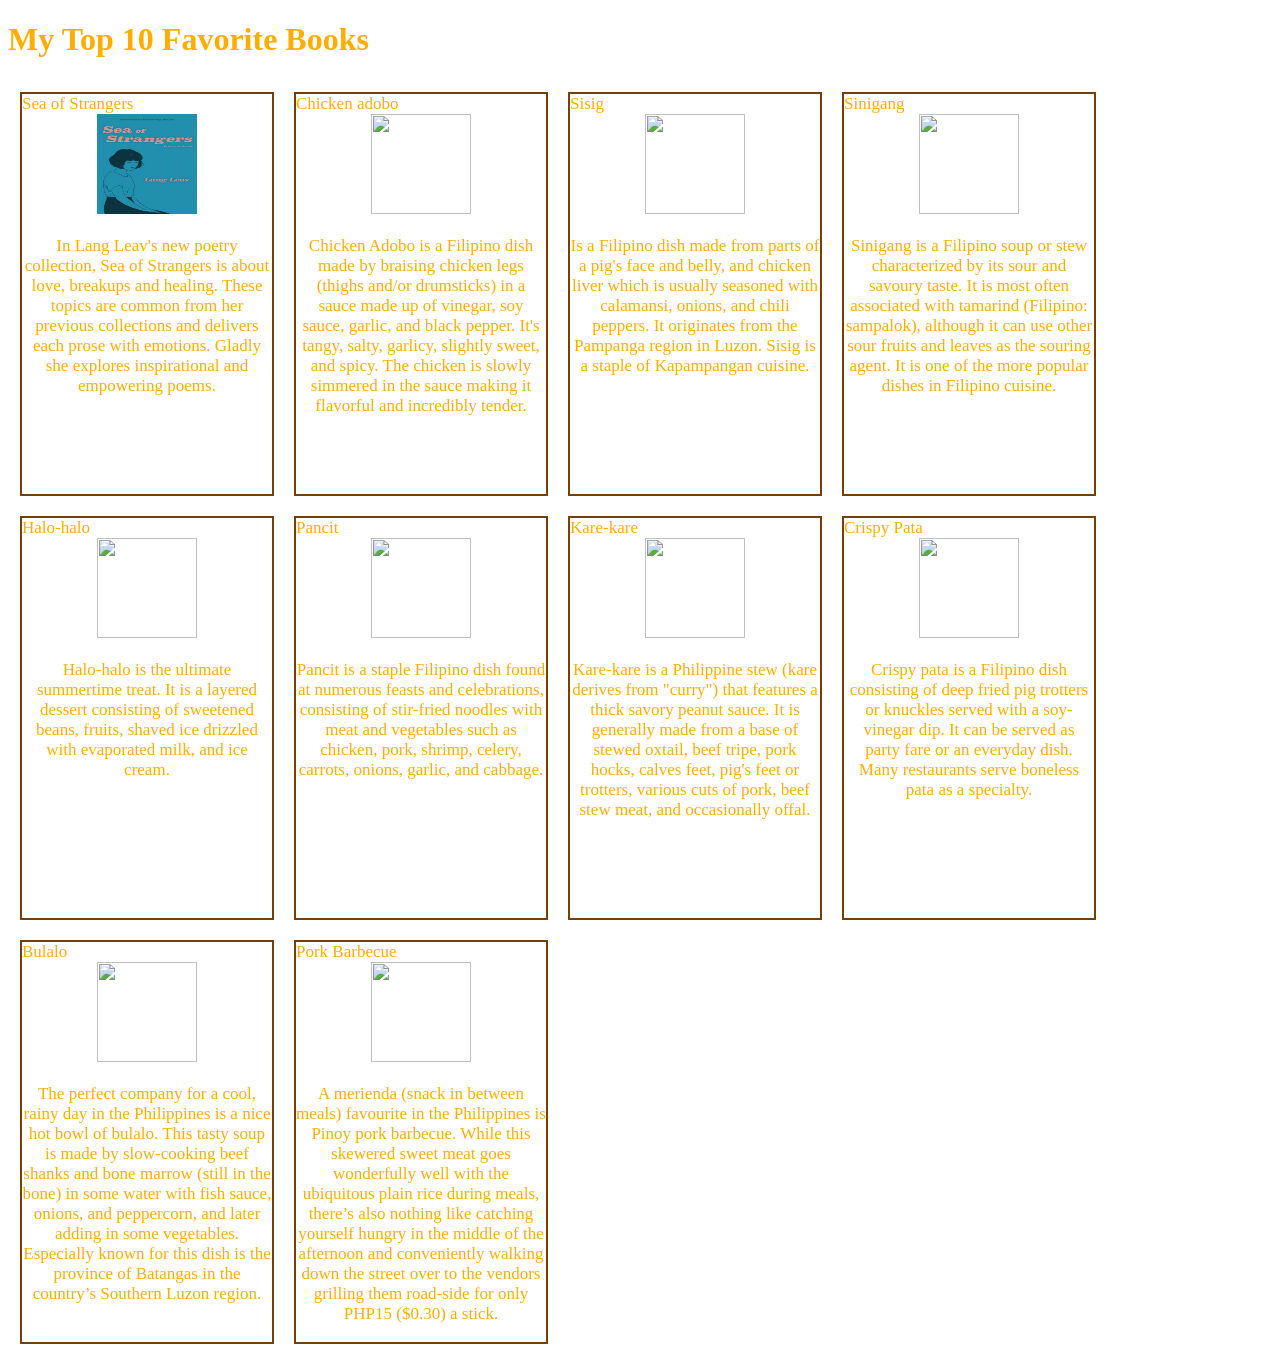
==== LT3/index.html @ 0bab84a3 "Update index.html" ====
<!DOCTYPE html>
<html>
	<head>
		<title> CSS </title>
		<h1> My Top 10 Favorite Books </h1>
		 <link rel="stylesheet" type="text/css" href="stylesheet.css"/>
	</head>
	<body>
		<div id="wrapper">
		     <div>Sea of Strangers<center><img src="SOS.jpg"> 
			 <p> In Lang Leav's new poetry collection, Sea of Strangers is about love, breakups and healing. These topics are common from her previous collections and delivers each prose with emotions. Gladly she explores inspirational and empowering poems. </p>
			 </center> </div>
			 <div>Chicken adobo<center><img src="adobo.jpg">
			 <p> Chicken Adobo is a Filipino dish made by braising chicken legs (thighs and/or drumsticks) in a sauce made up of vinegar, soy sauce, garlic, and black pepper. It's tangy, salty, garlicy, slightly sweet, and spicy. The chicken is slowly simmered in the sauce making it flavorful and incredibly tender. </p>
			 </center> </div>
			 <div>Sisig<center><img src="sisig.jpg">
			 <p> Is a Filipino dish made from parts of a pig's face and belly, and chicken liver which is usually seasoned with calamansi, onions, and chili peppers. It originates from the Pampanga region in Luzon. Sisig is a staple of Kapampangan cuisine. </p> </center> </div>
			 <div>Sinigang<center><img src="sinigang.jpg">
			 <p> Sinigang is a Filipino soup or stew characterized by its sour and savoury taste. It is most often associated with tamarind (Filipino: sampalok), although it can use other sour fruits and leaves as the souring agent. It is one of the more popular dishes in Filipino cuisine. </p> </center> </div>
			 <div>Halo-halo<center><img src="halohalo.jpg">
			 <p> Halo-halo is the ultimate summertime treat. It is a layered dessert consisting of sweetened beans, fruits, shaved ice drizzled with evaporated milk, and ice cream.</p> </center> </div>
			 <div>Pancit<center><img src="pancit.jpg">
			 <p> Pancit is a staple Filipino dish found at numerous feasts and celebrations, consisting of stir-fried noodles with meat and vegetables such as chicken, pork, shrimp, celery, carrots, onions, garlic, and cabbage. </p> </center> </div>
			 <div>Kare-kare<center><img src="karekare.jpg">
			 <p> Kare-kare is a Philippine stew (kare derives from "curry") that features a thick savory peanut sauce. It is generally made from a base of stewed oxtail, beef tripe, pork hocks, calves feet, pig's feet or trotters, various cuts of pork, beef stew meat, and occasionally offal. </p> </center> </div>
			 <div> Crispy Pata<center><img src="crispypata.jpg">
			 <p> Crispy pata is a Filipino dish consisting of deep fried pig trotters or knuckles served with a soy-vinegar dip. It can be served as party fare or an everyday dish. Many restaurants serve boneless pata as a specialty. </p> </center> </div>
			 <div> Bulalo<center><img src="bulalo.jpg">
			 <p> The perfect company for a cool, rainy day in the Philippines is a nice hot bowl of bulalo. This tasty soup is made by slow-cooking beef shanks and bone marrow (still in the bone) in some water with fish sauce, onions, and peppercorn, and later adding in some vegetables. Especially known for this dish is the province of Batangas in the country’s Southern Luzon region.</p></center></div>
			 <div>Pork Barbecue<center><img src="barbecue.jpg">
			 <p>A merienda (snack in between meals) favourite in the Philippines is Pinoy pork barbecue. While this skewered sweet meat goes wonderfully well with the ubiquitous plain rice during meals, there’s also nothing like catching yourself hungry in the middle of the afternoon and conveniently walking down the street over to the vendors grilling them road-side for only PHP15 ($0.30) a stick. </p></center> </div>
		</div>
   </body>
 </html>
---- LT3/stylesheet.css ----
body{
	background-image: url(background.jpg);
	background-position: center;
	background-size: cover;
}
#wrapper{
		width: auto;
		height: 500px;
		padding: 2px;
		border: 0;
}
#wrapper div{
		 width: 250px;
		 height: 400px;
		 margin: 10px;
		 border: 2px solid #783f04;
		 float: left;
		 font-size: 17px;
		 color:#FFAE00;
}
#wrapper div img {
 		 width: 100px;
 		 height: 100px;
}
h1{
	    color: #FFAE00;
		}
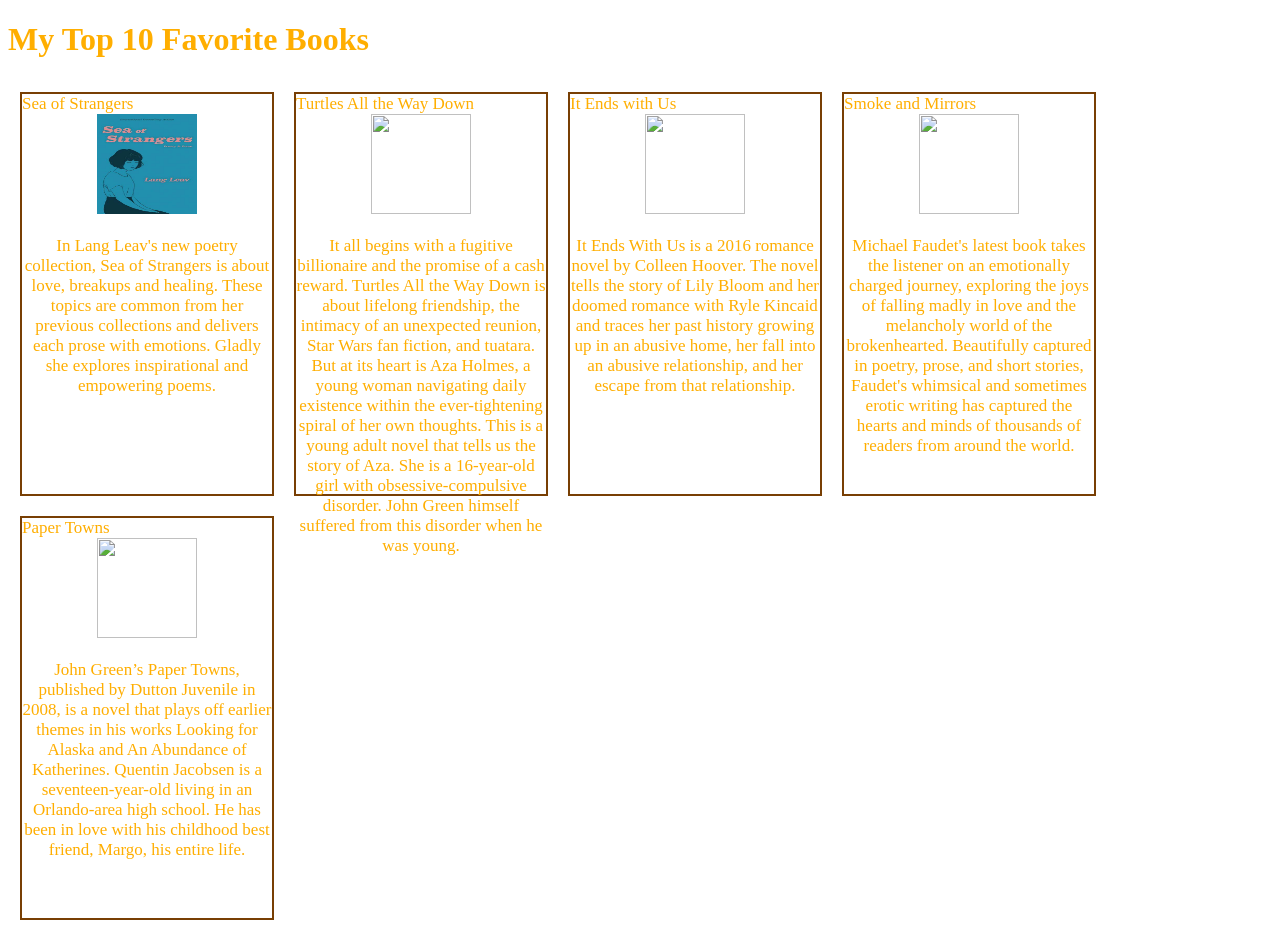
==== commit e9c7f251: "Update index.html" ====
--- a/LT3/index.html
+++ b/LT3/index.html
@@ -10,25 +10,20 @@
 		     <div>Sea of Strangers<center><img src="SOS.jpg"> 
 			 <p> In Lang Leav's new poetry collection, Sea of Strangers is about love, breakups and healing. These topics are common from her previous collections and delivers each prose with emotions. Gladly she explores inspirational and empowering poems. </p>
 			 </center> </div>
-			 <div>Chicken adobo<center><img src="adobo.jpg">
-			 <p> Chicken Adobo is a Filipino dish made by braising chicken legs (thighs and/or drumsticks) in a sauce made up of vinegar, soy sauce, garlic, and black pepper. It's tangy, salty, garlicy, slightly sweet, and spicy. The chicken is slowly simmered in the sauce making it flavorful and incredibly tender. </p>
+			 <div>Turtles All the Way Down<center><img src="turtles.png">
+			 <p> It all begins with a fugitive billionaire and the promise of a cash reward. Turtles All the Way Down is about lifelong friendship, the intimacy of an unexpected reunion, Star Wars fan fiction, and tuatara. But at its heart is Aza Holmes, a young woman navigating daily existence within the ever-tightening spiral of her own thoughts. This is  a young adult novel that tells us the story of Aza. She is a 16-year-old girl with obsessive-compulsive disorder. John Green himself suffered from this disorder when he was young. </p>
 			 </center> </div>
-			 <div>Sisig<center><img src="sisig.jpg">
-			 <p> Is a Filipino dish made from parts of a pig's face and belly, and chicken liver which is usually seasoned with calamansi, onions, and chili peppers. It originates from the Pampanga region in Luzon. Sisig is a staple of Kapampangan cuisine. </p> </center> </div>
-			 <div>Sinigang<center><img src="sinigang.jpg">
-			 <p> Sinigang is a Filipino soup or stew characterized by its sour and savoury taste. It is most often associated with tamarind (Filipino: sampalok), although it can use other sour fruits and leaves as the souring agent. It is one of the more popular dishes in Filipino cuisine. </p> </center> </div>
-			 <div>Halo-halo<center><img src="halohalo.jpg">
-			 <p> Halo-halo is the ultimate summertime treat. It is a layered dessert consisting of sweetened beans, fruits, shaved ice drizzled with evaporated milk, and ice cream.</p> </center> </div>
-			 <div>Pancit<center><img src="pancit.jpg">
-			 <p> Pancit is a staple Filipino dish found at numerous feasts and celebrations, consisting of stir-fried noodles with meat and vegetables such as chicken, pork, shrimp, celery, carrots, onions, garlic, and cabbage. </p> </center> </div>
-			 <div>Kare-kare<center><img src="karekare.jpg">
-			 <p> Kare-kare is a Philippine stew (kare derives from "curry") that features a thick savory peanut sauce. It is generally made from a base of stewed oxtail, beef tripe, pork hocks, calves feet, pig's feet or trotters, various cuts of pork, beef stew meat, and occasionally offal. </p> </center> </div>
-			 <div> Crispy Pata<center><img src="crispypata.jpg">
-			 <p> Crispy pata is a Filipino dish consisting of deep fried pig trotters or knuckles served with a soy-vinegar dip. It can be served as party fare or an everyday dish. Many restaurants serve boneless pata as a specialty. </p> </center> </div>
-			 <div> Bulalo<center><img src="bulalo.jpg">
-			 <p> The perfect company for a cool, rainy day in the Philippines is a nice hot bowl of bulalo. This tasty soup is made by slow-cooking beef shanks and bone marrow (still in the bone) in some water with fish sauce, onions, and peppercorn, and later adding in some vegetables. Especially known for this dish is the province of Batangas in the country’s Southern Luzon region.</p></center></div>
-			 <div>Pork Barbecue<center><img src="barbecue.jpg">
-			 <p>A merienda (snack in between meals) favourite in the Philippines is Pinoy pork barbecue. While this skewered sweet meat goes wonderfully well with the ubiquitous plain rice during meals, there’s also nothing like catching yourself hungry in the middle of the afternoon and conveniently walking down the street over to the vendors grilling them road-side for only PHP15 ($0.30) a stick. </p></center> </div>
+			 <div>It Ends with Us<center><img src="end.jpg">
+			 <p> It Ends With Us is a 2016 romance novel by Colleen Hoover. The novel tells the story of Lily Bloom and her doomed romance with Ryle Kincaid and traces her past history growing up in an abusive home, her fall into an abusive relationship, and her escape from that relationship. </p>
+			 </center> </div>
+			 <div>Smoke and Mirrors<center><img src="SM.jpg">
+			 <p> Michael Faudet's latest book takes the listener on an emotionally charged journey, exploring the joys of falling madly in love and the melancholy world of the brokenhearted. Beautifully captured in poetry, prose, and short stories, Faudet's whimsical and sometimes erotic writing has captured the hearts and minds of thousands of readers from around the world. </p>
+			 </center> </div>
+			 <div>Paper Towns<center><img src="paper.jpg">
+			 <p> John Green’s Paper Towns, published by Dutton Juvenile in 2008, is a novel that plays off earlier themes in his works Looking for Alaska and An Abundance of Katherines. Quentin Jacobsen is a seventeen-year-old living in an Orlando-area high school. He has been in love with his childhood best friend, Margo, his entire life. </p>
+			 </center> </div>
+
+
 		</div>
    </body>
  </html>
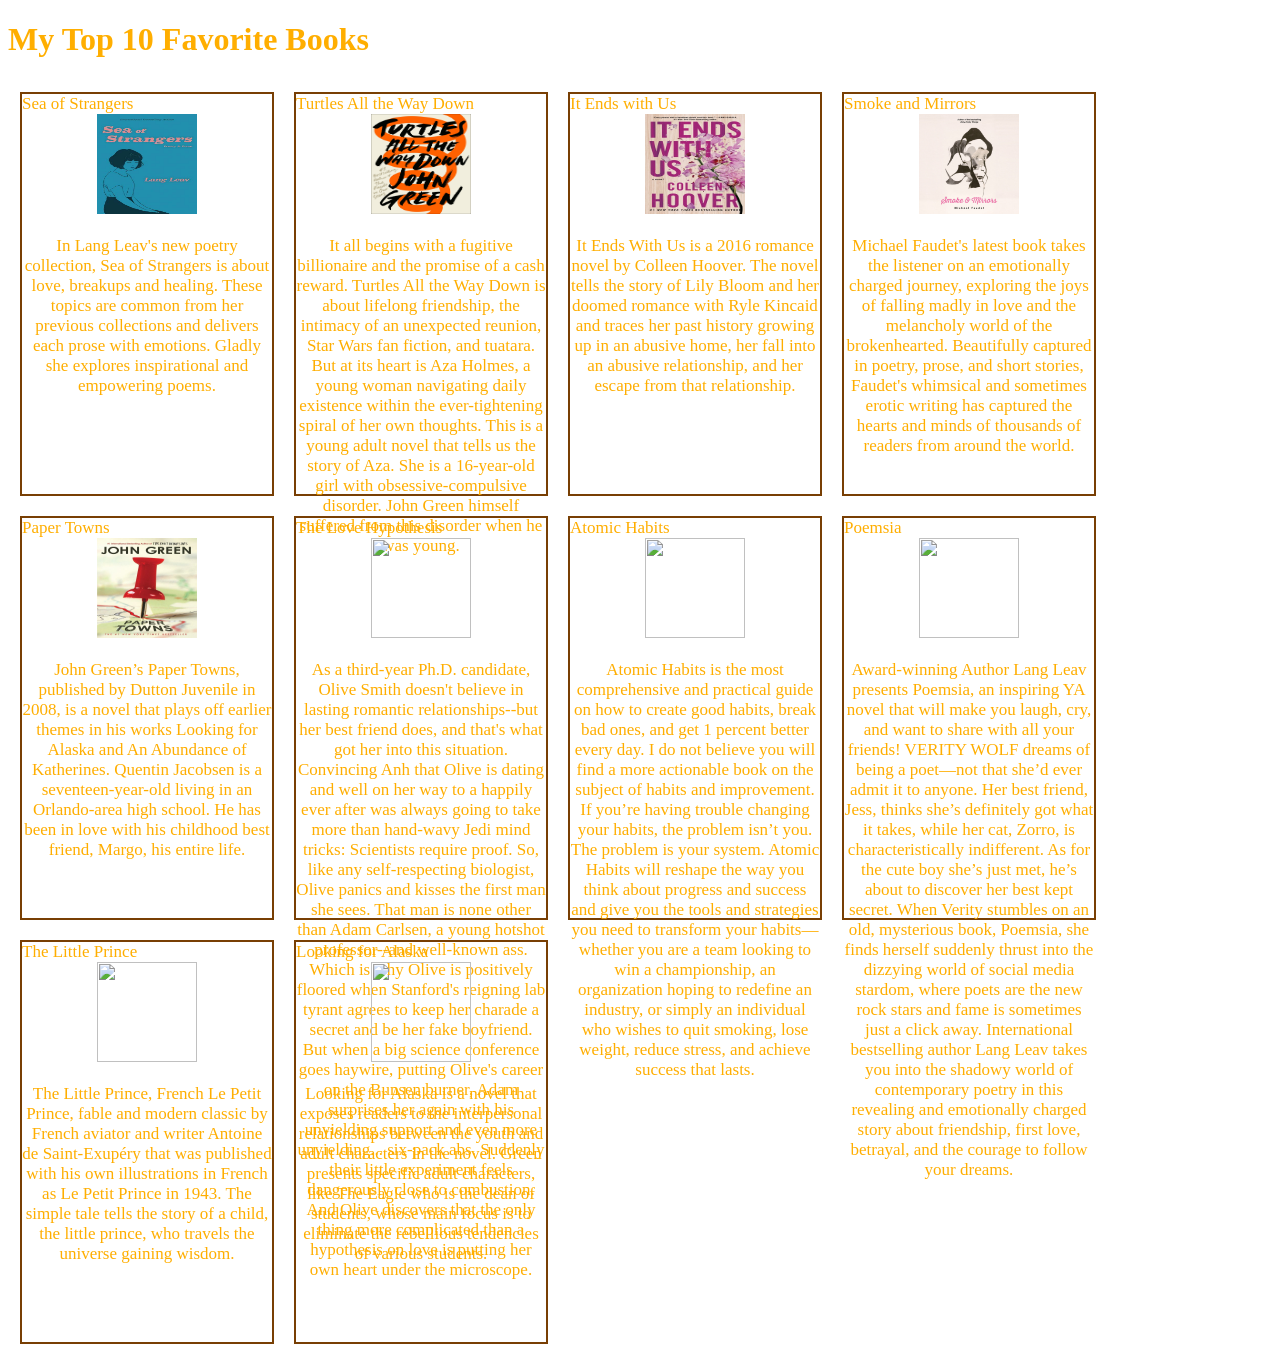
==== commit 5c027e5b: "Update index.html" ====
--- a/LT3/index.html
+++ b/LT3/index.html
@@ -7,7 +7,7 @@
 	</head>
 	<body>
 		<div id="wrapper">
-		     <div>Sea of Strangers<center><img src="SOS.jpg"> 
+		      	 <div>Sea of Strangers<center><img src="SOS.jpg"> 
 			 <p> In Lang Leav's new poetry collection, Sea of Strangers is about love, breakups and healing. These topics are common from her previous collections and delivers each prose with emotions. Gladly she explores inspirational and empowering poems. </p>
 			 </center> </div>
 			 <div>Turtles All the Way Down<center><img src="turtles.png">
@@ -22,8 +22,21 @@
 			 <div>Paper Towns<center><img src="paper.jpg">
 			 <p> John Green’s Paper Towns, published by Dutton Juvenile in 2008, is a novel that plays off earlier themes in his works Looking for Alaska and An Abundance of Katherines. Quentin Jacobsen is a seventeen-year-old living in an Orlando-area high school. He has been in love with his childhood best friend, Margo, his entire life. </p>
 			 </center> </div>
-
-
+			 <div>The Love Hypothesis<center><img src="TLH.jpg">
+			 <p> As a third-year Ph.D. candidate, Olive Smith doesn't believe in lasting romantic relationships--but her best friend does, and that's what got her into this situation. Convincing Anh that Olive is dating and well on her way to a happily ever after was always going to take more than hand-wavy Jedi mind tricks: Scientists require proof. So, like any self-respecting biologist, Olive panics and kisses the first man she sees. That man is none other than Adam Carlsen, a young hotshot professor--and well-known ass. Which is why Olive is positively floored when Stanford's reigning lab tyrant agrees to keep her charade a secret and be her fake boyfriend. But when a big science conference goes haywire, putting Olive's career on the Bunsen burner, Adam surprises her again with his unyielding support and even more unyielding... six-pack abs. Suddenly their little experiment feels dangerously close to combustion. And Olive discovers that the only thing more complicated than a hypothesis on love is putting her own heart under the microscope. </p>
+			 </center> </div>
+			 <div>Atomic Habits<center><img src="atomic.jpg">
+			 <p> Atomic Habits is the most comprehensive and practical guide on how to create good habits, break bad ones, and get 1 percent better every day. I do not believe you will find a more actionable book on the subject of habits and improvement. If you’re having trouble changing your habits, the problem isn’t you. The problem is your system. Atomic Habits will reshape the way you think about progress and success and give you the tools and strategies you need to transform your habits—whether you are a team looking to win a championship, an organization hoping to redefine an industry, or simply an individual who wishes to quit smoking, lose weight, reduce stress, and achieve success that lasts. </p>
+			 </center> </div>
+			 <div>Poemsia<center><img src="poemsia.jpg">
+			 <p> Award-winning Author Lang Leav presents Poemsia, an inspiring YA novel that will make you laugh, cry, and want to share with all your friends! VERITY WOLF dreams of being a poet—not that she’d ever admit it to anyone. Her best friend, Jess, thinks she’s definitely got what it takes, while her cat, Zorro, is characteristically indifferent. As for the cute boy she’s just met, he’s about to discover her best kept secret. When Verity stumbles on an old, mysterious book, Poemsia, she finds herself suddenly thrust into the dizzying world of social media stardom, where poets are the new rock stars and fame is sometimes just a click away. International bestselling author Lang Leav takes you into the shadowy world of contemporary poetry in this revealing and emotionally charged story about friendship, first love, betrayal, and the courage to follow your dreams. </p>
+			 </center> </div>
+			 <div>The Little Prince<center><img src="TLP.jpg">
+			 <p> The Little Prince, French Le Petit Prince, fable and modern classic by French aviator and writer Antoine de Saint-Exupéry that was published with his own illustrations in French as Le Petit Prince in 1943. The simple tale tells the story of a child, the little prince, who travels the universe gaining wisdom. </p>
+			 </center> </div>
+			 <div>Looking for Alaska<center><img src="LFA.jpg">
+			 <p> Looking for Alaska is a novel that exposes readers to the interpersonal relationships between the youth and adult characters in the novel. Green presents specific adult characters, like The Eagle who is the dean of students, whose main focus is to eliminate the rebellious tendencies of various students. </p>
+			 </center> </div>
 		</div>
    </body>
  </html>
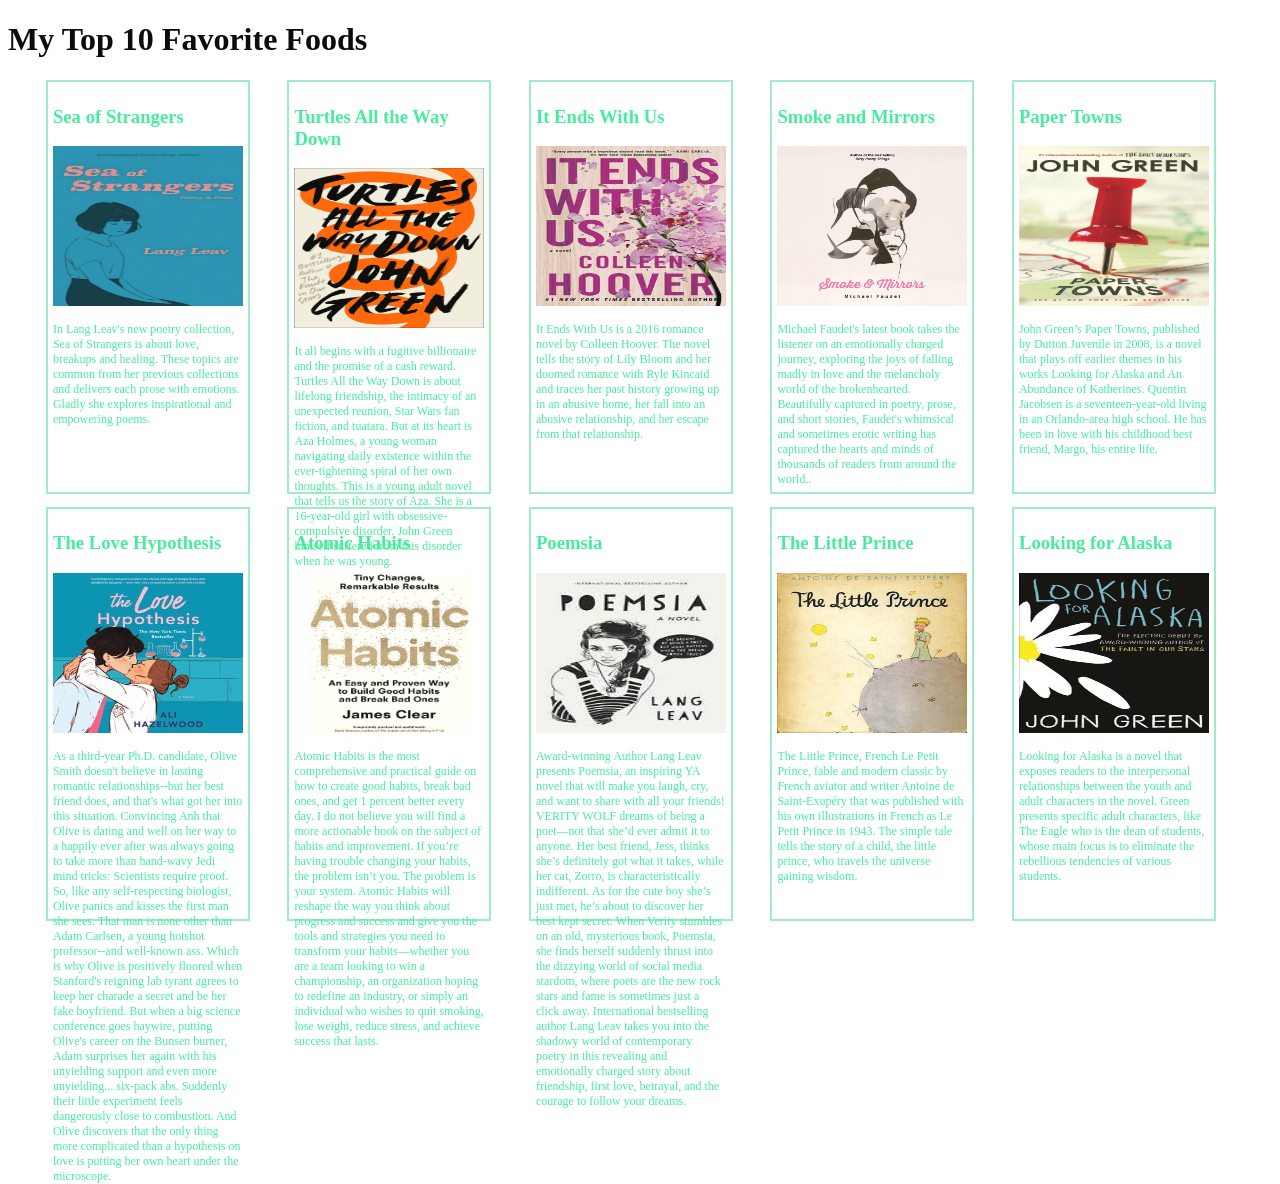
==== commit f91827fe: "Update index.html" ====
--- a/LT3/index.html
+++ b/LT3/index.html
@@ -1,42 +1,65 @@
-<!DOCTYPE html>
+<!DOCTYPE HTML>
 <html>
-	<head>
-		<title> CSS </title>
-		<h1> My Top 10 Favorite Books </h1>
-		 <link rel="stylesheet" type="text/css" href="stylesheet.css"/>
-	</head>
-	<body>
-		<div id="wrapper">
-		      	 <div>Sea of Strangers<center><img src="SOS.jpg"> 
-			 <p> In Lang Leav's new poetry collection, Sea of Strangers is about love, breakups and healing. These topics are common from her previous collections and delivers each prose with emotions. Gladly she explores inspirational and empowering poems. </p>
-			 </center> </div>
-			 <div>Turtles All the Way Down<center><img src="turtles.png">
-			 <p> It all begins with a fugitive billionaire and the promise of a cash reward. Turtles All the Way Down is about lifelong friendship, the intimacy of an unexpected reunion, Star Wars fan fiction, and tuatara. But at its heart is Aza Holmes, a young woman navigating daily existence within the ever-tightening spiral of her own thoughts. This is  a young adult novel that tells us the story of Aza. She is a 16-year-old girl with obsessive-compulsive disorder. John Green himself suffered from this disorder when he was young. </p>
-			 </center> </div>
-			 <div>It Ends with Us<center><img src="end.jpg">
-			 <p> It Ends With Us is a 2016 romance novel by Colleen Hoover. The novel tells the story of Lily Bloom and her doomed romance with Ryle Kincaid and traces her past history growing up in an abusive home, her fall into an abusive relationship, and her escape from that relationship. </p>
-			 </center> </div>
-			 <div>Smoke and Mirrors<center><img src="SM.jpg">
-			 <p> Michael Faudet's latest book takes the listener on an emotionally charged journey, exploring the joys of falling madly in love and the melancholy world of the brokenhearted. Beautifully captured in poetry, prose, and short stories, Faudet's whimsical and sometimes erotic writing has captured the hearts and minds of thousands of readers from around the world. </p>
-			 </center> </div>
-			 <div>Paper Towns<center><img src="paper.jpg">
-			 <p> John Green’s Paper Towns, published by Dutton Juvenile in 2008, is a novel that plays off earlier themes in his works Looking for Alaska and An Abundance of Katherines. Quentin Jacobsen is a seventeen-year-old living in an Orlando-area high school. He has been in love with his childhood best friend, Margo, his entire life. </p>
-			 </center> </div>
-			 <div>The Love Hypothesis<center><img src="TLH.jpg">
-			 <p> As a third-year Ph.D. candidate, Olive Smith doesn't believe in lasting romantic relationships--but her best friend does, and that's what got her into this situation. Convincing Anh that Olive is dating and well on her way to a happily ever after was always going to take more than hand-wavy Jedi mind tricks: Scientists require proof. So, like any self-respecting biologist, Olive panics and kisses the first man she sees. That man is none other than Adam Carlsen, a young hotshot professor--and well-known ass. Which is why Olive is positively floored when Stanford's reigning lab tyrant agrees to keep her charade a secret and be her fake boyfriend. But when a big science conference goes haywire, putting Olive's career on the Bunsen burner, Adam surprises her again with his unyielding support and even more unyielding... six-pack abs. Suddenly their little experiment feels dangerously close to combustion. And Olive discovers that the only thing more complicated than a hypothesis on love is putting her own heart under the microscope. </p>
-			 </center> </div>
-			 <div>Atomic Habits<center><img src="atomic.jpg">
-			 <p> Atomic Habits is the most comprehensive and practical guide on how to create good habits, break bad ones, and get 1 percent better every day. I do not believe you will find a more actionable book on the subject of habits and improvement. If you’re having trouble changing your habits, the problem isn’t you. The problem is your system. Atomic Habits will reshape the way you think about progress and success and give you the tools and strategies you need to transform your habits—whether you are a team looking to win a championship, an organization hoping to redefine an industry, or simply an individual who wishes to quit smoking, lose weight, reduce stress, and achieve success that lasts. </p>
-			 </center> </div>
-			 <div>Poemsia<center><img src="poemsia.jpg">
-			 <p> Award-winning Author Lang Leav presents Poemsia, an inspiring YA novel that will make you laugh, cry, and want to share with all your friends! VERITY WOLF dreams of being a poet—not that she’d ever admit it to anyone. Her best friend, Jess, thinks she’s definitely got what it takes, while her cat, Zorro, is characteristically indifferent. As for the cute boy she’s just met, he’s about to discover her best kept secret. When Verity stumbles on an old, mysterious book, Poemsia, she finds herself suddenly thrust into the dizzying world of social media stardom, where poets are the new rock stars and fame is sometimes just a click away. International bestselling author Lang Leav takes you into the shadowy world of contemporary poetry in this revealing and emotionally charged story about friendship, first love, betrayal, and the courage to follow your dreams. </p>
-			 </center> </div>
-			 <div>The Little Prince<center><img src="TLP.jpg">
-			 <p> The Little Prince, French Le Petit Prince, fable and modern classic by French aviator and writer Antoine de Saint-Exupéry that was published with his own illustrations in French as Le Petit Prince in 1943. The simple tale tells the story of a child, the little prince, who travels the universe gaining wisdom. </p>
-			 </center> </div>
-			 <div>Looking for Alaska<center><img src="LFA.jpg">
-			 <p> Looking for Alaska is a novel that exposes readers to the interpersonal relationships between the youth and adult characters in the novel. Green presents specific adult characters, like The Eagle who is the dean of students, whose main focus is to eliminate the rebellious tendencies of various students. </p>
-			 </center> </div>
-		</div>
-   </body>
- </html>
+    <head>
+        <link rel="stylesheet" href="stylesheet.css">
+    </head>
+    <body>
+        <div id="mainbox">
+            <div id="firstrow">
+            <h1> My Top 10 Favorite Foods </h1>
+                <div class="SeaofStrangers">
+                    <h3> Sea of Strangers </h3>
+                    <img src="SOS.jpg" alt="Sea of Strangers">
+                    <p>In Lang Leav's new poetry collection, Sea of Strangers is about love, breakups and healing. These topics are common from her previous collections and delivers each prose with emotions. Gladly she explores inspirational and empowering poems.</p>
+                </div>
+                <div class="TurtlesAllTheWayDown">
+                    <h3> Turtles All the Way Down </h3>
+                    <img src="turtles.png" alt="Turtles All The Way Down">
+                    <p> It all begins with a fugitive billionaire and the promise of a cash reward. Turtles All the Way Down is about lifelong friendship, the intimacy of an unexpected reunion, Star Wars fan fiction, and tuatara. But at its heart is Aza Holmes, a young woman navigating daily existence within the ever-tightening spiral of her own thoughts. This is  a young adult novel that tells us the story of Aza. She is a 16-year-old girl with obsessive-compulsive disorder. John Green himself suffered from this disorder when he was young. </p>
+                </div>
+                <div class="ItEndsWithUs">
+                    <h3> It Ends With Us </h3>
+                    <img src="end.jpg" alt="It Ends With Us">
+                    <p> It Ends With Us is a 2016 romance novel by Colleen Hoover. The novel tells the story of Lily Bloom and her doomed romance with Ryle Kincaid and traces her past history growing up in an abusive home, her fall into an abusive relationship, and her escape from that relationship. </p>
+                </div>
+                <div class="SmokeAndMirrors">
+                    <h3>Smoke and Mirrors</h3>
+                    <img src="SM.jpg" alt="Smoke and Mirrors">
+                    <p> Michael Faudet's latest book takes the listener on an emotionally charged journey, exploring the joys of falling madly in love and the melancholy world of the brokenhearted. Beautifully captured in poetry, prose, and short stories, Faudet's whimsical and sometimes erotic writing has captured the hearts and minds of thousands of readers from around the world..</p>
+                </div>
+                <div class="PaperTowns">
+                    <h3>Paper Towns</h3>
+                    <img src="paper.jpg" alt="Paper Towns">
+                    <p> John Green’s Paper Towns, published by Dutton Juvenile in 2008, is a novel that plays off earlier themes in his works Looking for Alaska and An Abundance of Katherines. Quentin Jacobsen is a seventeen-year-old living in an Orlando-area high school. He has been in love with his childhood best friend, Margo, his entire life. </p>
+                </div>
+            </div>  
+            <div id="secondrow">
+                <div class="TheLoveHypothesis">
+                    <h3>The Love Hypothesis</h3>
+                    <img src="TLH.jpg" alt="The Love Hypothesis">
+                    <p> As a third-year Ph.D. candidate, Olive Smith doesn't believe in lasting romantic relationships--but her best friend does, and that's what got her into this situation. Convincing Anh that Olive is dating and well on her way to a happily ever after was always going to take more than hand-wavy Jedi mind tricks: Scientists require proof. So, like any self-respecting biologist, Olive panics and kisses the first man she sees. That man is none other than Adam Carlsen, a young hotshot professor--and well-known ass. Which is why Olive is positively floored when Stanford's reigning lab tyrant agrees to keep her charade a secret and be her fake boyfriend. But when a big science conference goes haywire, putting Olive's career on the Bunsen burner, Adam surprises her again with his unyielding support and even more unyielding... six-pack abs. Suddenly their little experiment feels dangerously close to combustion. And Olive discovers that the only thing more complicated than a hypothesis on love is putting her own heart under the microscope.</p>
+                </div>
+                <div class="AtomicHabits">
+                    <h3>Atomic Habits</h3>
+                    <img src="atomic.jpg" alt="Atomic Habits">
+                    <p> Atomic Habits is the most comprehensive and practical guide on how to create good habits, break bad ones, and get 1 percent better every day. I do not believe you will find a more actionable book on the subject of habits and improvement. If you’re having trouble changing your habits, the problem isn’t you. The problem is your system. Atomic Habits will reshape the way you think about progress and success and give you the tools and strategies you need to transform your habits—whether you are a team looking to win a championship, an organization hoping to redefine an industry, or simply an individual who wishes to quit smoking, lose weight, reduce stress, and achieve success that lasts. </p>    
+                </div>
+                <div class="Poemsia">
+                    <h3>Poemsia</h3>
+                    <img src="poemsia.jpg" alt="Poemsia">
+                    <p> Award-winning Author Lang Leav presents Poemsia, an inspiring YA novel that will make you laugh, cry, and want to share with all your friends! VERITY WOLF dreams of being a poet—not that she’d ever admit it to anyone. Her best friend, Jess, thinks she’s definitely got what it takes, while her cat, Zorro, is characteristically indifferent. As for the cute boy she’s just met, he’s about to discover her best kept secret. When Verity stumbles on an old, mysterious book, Poemsia, she finds herself suddenly thrust into the dizzying world of social media stardom, where poets are the new rock stars and fame is sometimes just a click away. International bestselling author Lang Leav takes you into the shadowy world of contemporary poetry in this revealing and emotionally charged story about friendship, first love, betrayal, and the courage to follow your dreams. </p>  
+                </div>
+                <div class="TheLittlePrince">
+                    <h3>The Little Prince</h3>
+                    <img src="TLP.jpg" alt="The Little Prince">
+                    <p> The Little Prince, French Le Petit Prince, fable and modern classic by French aviator and writer Antoine de Saint-Exupéry that was published with his own illustrations in French as Le Petit Prince in 1943. The simple tale tells the story of a child, the little prince, who travels the universe gaining wisdom. </p>  
+                </div>
+                <div class="LookingForAlaska">
+                    <h3>Looking for Alaska</h3>
+                    <img src="LFA.jpg" alt="Looking for Alaska">
+                    <p> Looking for Alaska is a novel that exposes readers to the interpersonal relationships between the youth and adult characters in the novel. Green presents specific adult characters, like The Eagle who is the dean of students, whose main focus is to eliminate the rebellious tendencies of various students. </p> 
+                </div>
+            </div>
+        </div>    
+    </body>
+</html>
--- a/LT3/stylesheet.css
+++ b/LT3/stylesheet.css
@@ -1,29 +1,187 @@
-
-body{
-	background-image: url(background.jpg);
-	background-position: center;
-	background-size: cover;
+body {
+    background-image: url(bgpic.jpg);
+    background-repeat: no-repeat;
+    background-size: cover;
 }
-#wrapper{
-		width: auto;
-		height: 500px;
-		padding: 2px;
-		border: 0;
+#mainbox {
+    width:100%;
+    height: 950px;
+    background-color:3DED97;
+    background-size:cover;
+    opacity: 95%;
+    margin:0;
+    padding:0;
 }
-#wrapper div{
-		 width: 250px;
-		 height: 400px;
-		 margin: 10px;
-		 border: 2px solid #783f04;
-		 float: left;
-		 font-size: 17px;
-		 color:#FFAE00;
+#mainbox #firstrow {
+    height:400px;
+    width:100%;
 }
-#wrapper div img {
- 		 width: 100px;
- 		 height: 100px;
+#mainbox #secondrow {
+    width:100%;
+    height:400px;
 }
-h1{
-	    color: #FFAE00;
-		}
-		+#mainbox #firstrow .SeaofStrangers {
+    width:15%;
+    height:100%;
+    padding:5px;
+    border: solid 2px #99EDC3;
+    margin-left: 3%;
+    margin-bottom: 1%;
+    float:left;
+    color: #3DED97; 
+}
+#mainbox #firstrow .SeaofStrangers img{
+    width:100%;
+    height:40%;
+}
+#mainbox #firstrow .SeaofStrangers p {
+    font-size:12px; 
+}
+#mainbox #firstrow .TurtlesAllTheWayDown {
+    width:15%;
+    height:100%;
+    padding:5px;
+    border: solid 2px #99EDC3;
+    margin-left:3%;
+    margin-bottom: 1%;
+    float:left;
+    color: #3DED97; 
+}
+#mainbox #firstrow .TurtlesAllTheWayDown img{
+    width:100%;
+    height:40%;
+}
+#mainbox #firstrow .TurtlesAllTheWayDown p {
+    font-size:12px;
+}
+#mainbox #firstrow .ItEndsWithUs {
+    width:15%;
+    height:100%;
+    padding:5px;
+    border: solid 2px #99EDC3;
+    margin-left:3%;
+    margin-bottom: 1%;
+    float:left;
+    color: #3DED97; 
+}
+#mainbox #firstrow .ItEndsWithUs img{
+    width:100%;
+    height:40%;
+}
+#mainbox #firstrow .ItEndsWithUs p {
+    font-size:12px;
+}
+#mainbox #firstrow .SmokeAndMirrors {
+    width:15%;
+    height:100%;
+    padding:5px;
+    border: solid 2px #99EDC3;
+    margin-left:3%;
+    margin-bottom: 1%;
+    float:left;
+    color: #3DED97;
+}
+#mainbox #firstrow .SmokeAndMirrors img{
+    width:100%;
+    height:40%;
+}
+#mainbox #firstrow .SmokeAndMirrors p {
+    font-size:12px;
+} 
+#mainbox #firstrow .PaperTowns {
+    width:15%;
+    height:100%;
+    padding:5px;
+    border: solid 2px #99EDC3;
+    margin-left:3%;
+    margin-bottom: 1%;
+    float:left;
+    color: #3DED97; 
+}
+#mainbox #firstrow .PaperTowns img{
+    width:100%;
+    height:40%;
+}
+#mainbox #firstrow .PaperTowns p {
+    font-size:12px;
+}
+#mainbox #secondrow .TheLoveHypothesis {
+    width:15%;
+    height:100%;
+    padding:5px;
+    border: solid 2px #99EDC3;
+    margin-left:3%;
+    float:left;
+    color: #3DED97; 
+}
+#mainbox #secondrow .TheLoveHypothesis img{
+    width:100%;
+    height:40%;
+}
+#mainbox #secondrow .TheLoveHypothesis p {
+    font-size:12px;
+}
+#mainbox #secondrow .AtomicHabits {
+    width:15%;
+    height:100%;
+    padding:5px;
+    border: solid 2px #99EDC3;
+    margin-left:3%;
+    float:left;
+    color: #3DED97; 
+}
+#mainbox #secondrow .AtomicHabits img{
+    width:100%;
+    height:40%;
+}
+#mainbox #secondrow .AtomicHabits p {
+    font-size:12px;
+}
+#mainbox #secondrow .Poemsia {
+    width:15%;
+    height:100%;
+    padding:5px;
+    border: solid 2px #99EDC3;
+    margin-left:3%;
+    float:left;
+    color: #3DED97; 
+}
+#mainbox #secondrow .Poemsia img{
+    width:100%;
+    height:40%;
+}
+#mainbox #secondrow .Poemsia p {
+    font-size:12px;
+}
+#mainbox #secondrow .TheLittlePrince {
+    width:15%;
+    height:100%;
+    padding:5px;
+    border: solid 2px #99EDC3;
+    margin-left:3%;
+    float:left;
+    color: #3DED97; 
+}
+#mainbox #secondrow .TheLittlePrince img{
+    width:100%;
+    height:40%;
+}
+#mainbox #secondrow .TheLittlePrince p {
+    font-size:12px;
+}
+#mainbox #secondrow .LookingForAlaska {
+    width:15%;
+    height:100%;
+    padding:5px;
+    border: solid 2px #99EDC3;
+    margin-left:3%;
+    float:left;
+    color: #3DED97; 
+}
+#mainbox #secondrow .LookingForAlaska img{
+    width:100%;
+    height:40%;
+}
+#mainbox #secondrow .LookingForAlaska p {
+    font-size:12px;
+}
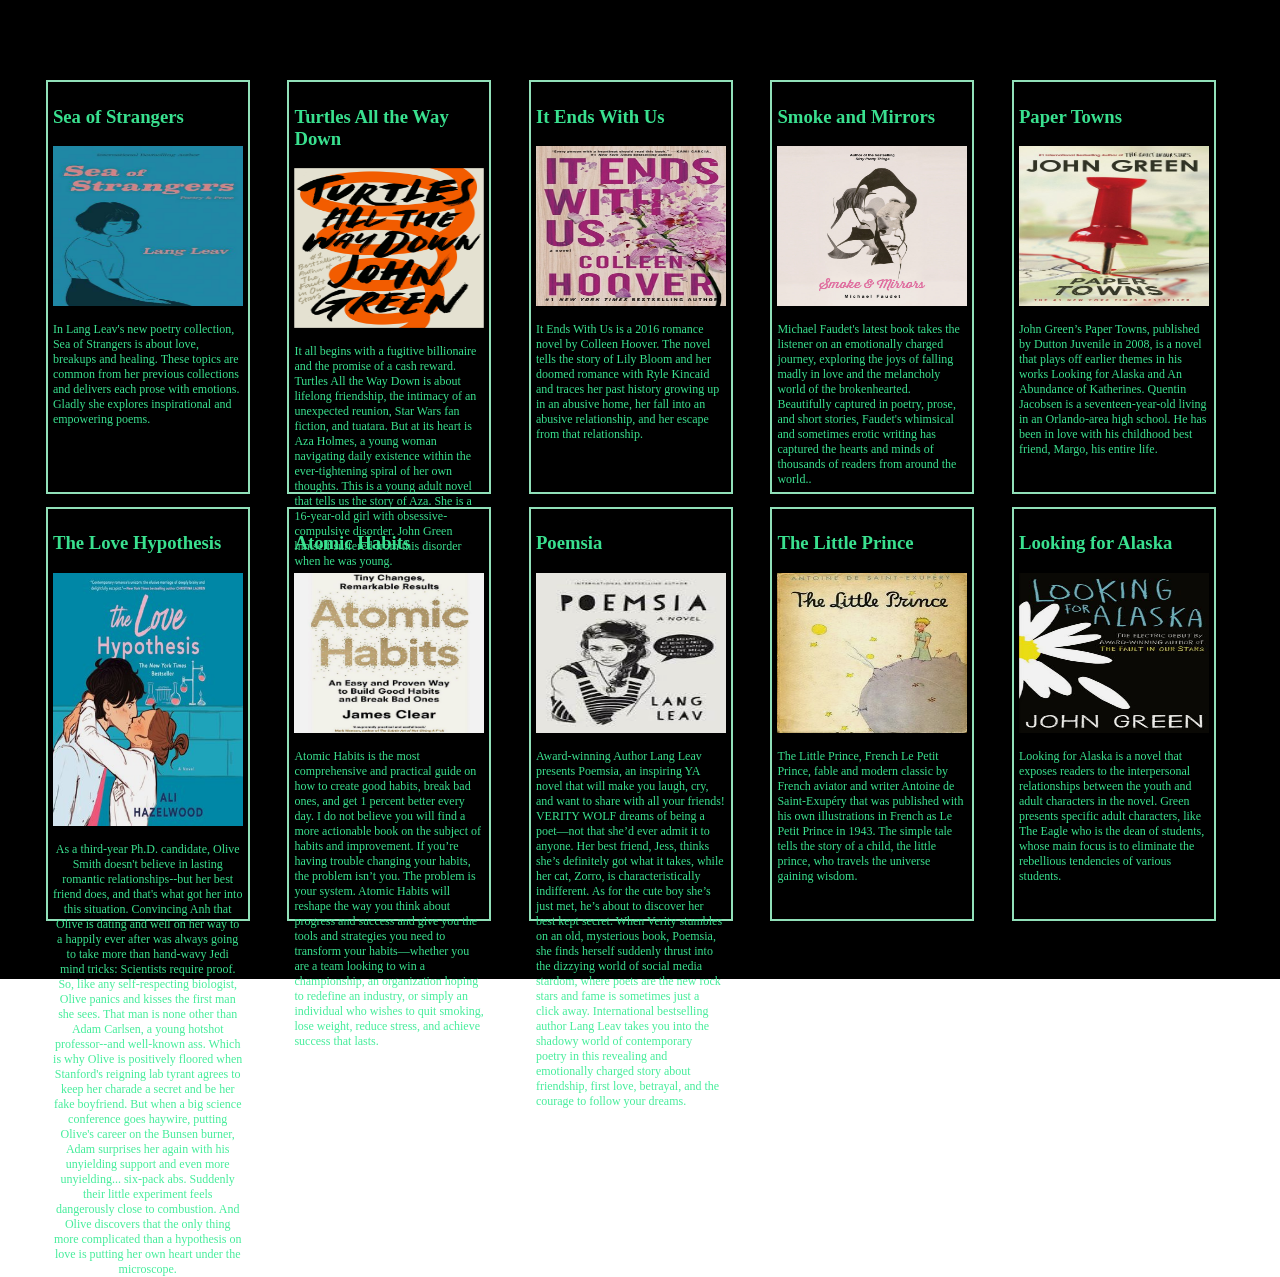
==== commit eb02c268: "Update index.html" ====
--- a/LT3/index.html
+++ b/LT3/index.html
@@ -6,7 +6,7 @@
     <body>
         <div id="mainbox">
             <div id="firstrow">
-            <h1> My Top 10 Favorite Foods </h1>
+            <h1> My Top 10 Favorite Books </h1>
                 <div class="SeaofStrangers">
                     <h3> Sea of Strangers </h3>
                     <img src="SOS.jpg" alt="Sea of Strangers">
@@ -36,9 +36,11 @@
             <div id="secondrow">
                 <div class="TheLoveHypothesis">
                     <h3>The Love Hypothesis</h3>
+                    <center>
                     <img src="TLH.jpg" alt="The Love Hypothesis">
                     <p> As a third-year Ph.D. candidate, Olive Smith doesn't believe in lasting romantic relationships--but her best friend does, and that's what got her into this situation. Convincing Anh that Olive is dating and well on her way to a happily ever after was always going to take more than hand-wavy Jedi mind tricks: Scientists require proof. So, like any self-respecting biologist, Olive panics and kisses the first man she sees. That man is none other than Adam Carlsen, a young hotshot professor--and well-known ass. Which is why Olive is positively floored when Stanford's reigning lab tyrant agrees to keep her charade a secret and be her fake boyfriend. But when a big science conference goes haywire, putting Olive's career on the Bunsen burner, Adam surprises her again with his unyielding support and even more unyielding... six-pack abs. Suddenly their little experiment feels dangerously close to combustion. And Olive discovers that the only thing more complicated than a hypothesis on love is putting her own heart under the microscope.</p>
-                </div>
+                    </center>
+                    </div>
                 <div class="AtomicHabits">
                     <h3>Atomic Habits</h3>
                     <img src="atomic.jpg" alt="Atomic Habits">
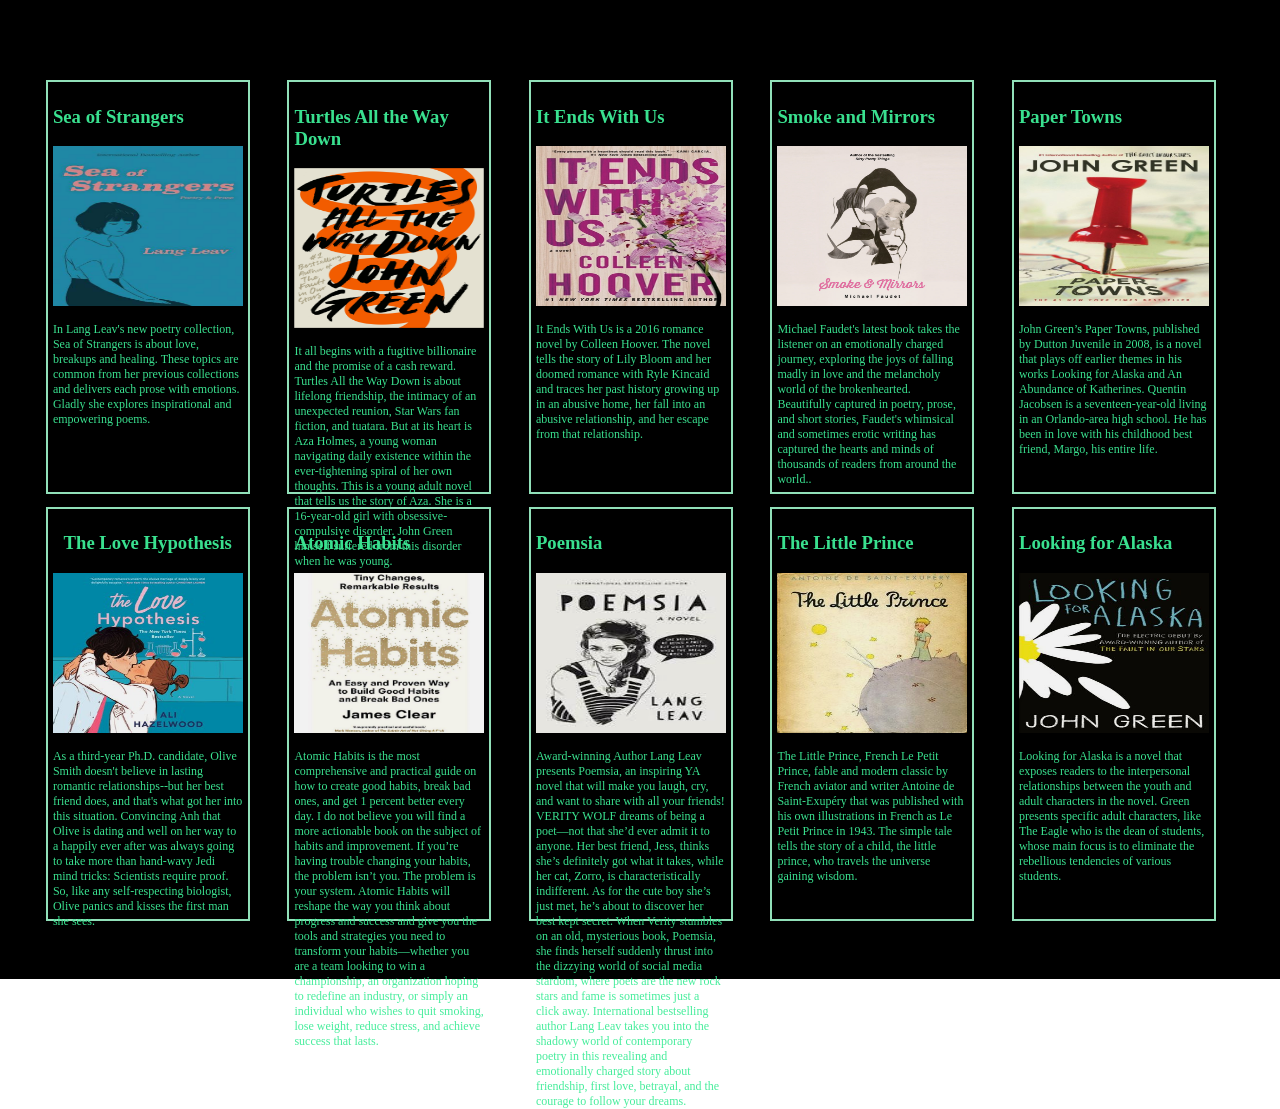
==== commit bf0aa7d5: "Update index.html" ====
--- a/LT3/index.html
+++ b/LT3/index.html
@@ -35,13 +35,11 @@
             </div>  
             <div id="secondrow">
                 <div class="TheLoveHypothesis">
-                    <h3>The Love Hypothesis</h3>
-                    <center>
+                    <h3><center>The Love Hypothesis</center></h3>
                     <img src="TLH.jpg" alt="The Love Hypothesis">
-                    <p> As a third-year Ph.D. candidate, Olive Smith doesn't believe in lasting romantic relationships--but her best friend does, and that's what got her into this situation. Convincing Anh that Olive is dating and well on her way to a happily ever after was always going to take more than hand-wavy Jedi mind tricks: Scientists require proof. So, like any self-respecting biologist, Olive panics and kisses the first man she sees. That man is none other than Adam Carlsen, a young hotshot professor--and well-known ass. Which is why Olive is positively floored when Stanford's reigning lab tyrant agrees to keep her charade a secret and be her fake boyfriend. But when a big science conference goes haywire, putting Olive's career on the Bunsen burner, Adam surprises her again with his unyielding support and even more unyielding... six-pack abs. Suddenly their little experiment feels dangerously close to combustion. And Olive discovers that the only thing more complicated than a hypothesis on love is putting her own heart under the microscope.</p>
-                    </center>
+                    <p> As a third-year Ph.D. candidate, Olive Smith doesn't believe in lasting romantic relationships--but her best friend does, and that's what got her into this situation. Convincing Anh that Olive is dating and well on her way to a happily ever after was always going to take more than hand-wavy Jedi mind tricks: Scientists require proof. So, like any self-respecting biologist, Olive panics and kisses the first man she sees. </p>
                     </div>
-                <div class="AtomicHabits">
+                    <div class="AtomicHabits">
                     <h3>Atomic Habits</h3>
                     <img src="atomic.jpg" alt="Atomic Habits">
                     <p> Atomic Habits is the most comprehensive and practical guide on how to create good habits, break bad ones, and get 1 percent better every day. I do not believe you will find a more actionable book on the subject of habits and improvement. If you’re having trouble changing your habits, the problem isn’t you. The problem is your system. Atomic Habits will reshape the way you think about progress and success and give you the tools and strategies you need to transform your habits—whether you are a team looking to win a championship, an organization hoping to redefine an industry, or simply an individual who wishes to quit smoking, lose weight, reduce stress, and achieve success that lasts. </p>    
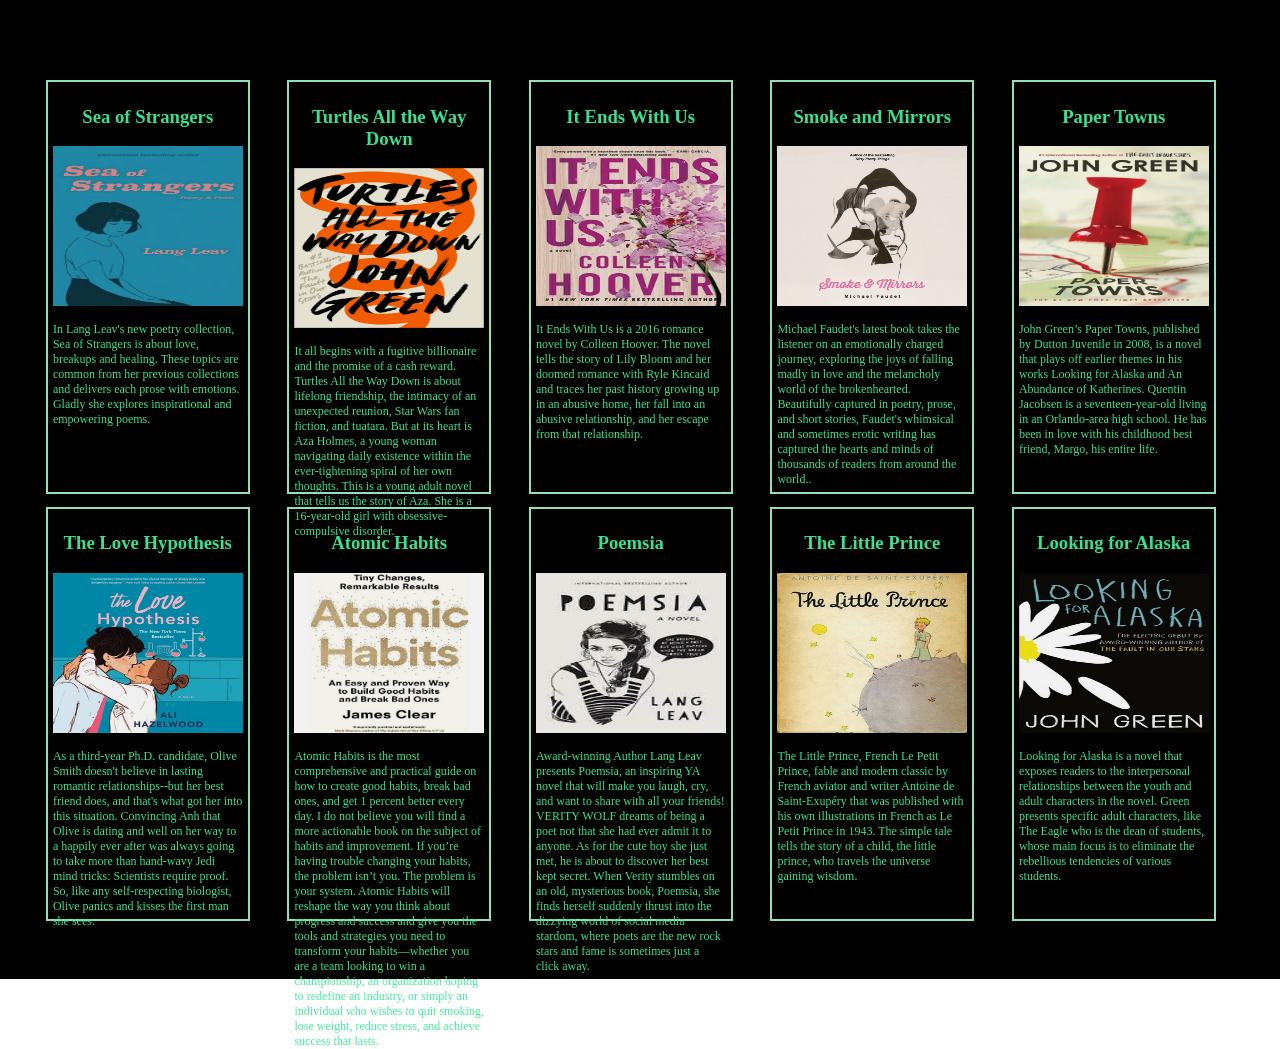
==== commit a6044a3e: "Update index.html" ====
--- a/LT3/index.html
+++ b/LT3/index.html
@@ -8,54 +8,54 @@
             <div id="firstrow">
             <h1> My Top 10 Favorite Books </h1>
                 <div class="SeaofStrangers">
-                    <h3> Sea of Strangers </h3>
+                    <h3> <center> Sea of Strangers </center> </h3>
                     <img src="SOS.jpg" alt="Sea of Strangers">
                     <p>In Lang Leav's new poetry collection, Sea of Strangers is about love, breakups and healing. These topics are common from her previous collections and delivers each prose with emotions. Gladly she explores inspirational and empowering poems.</p>
                 </div>
                 <div class="TurtlesAllTheWayDown">
-                    <h3> Turtles All the Way Down </h3>
+                    <h3> <center> Turtles All the Way Down </center> </h3>
                     <img src="turtles.png" alt="Turtles All The Way Down">
-                    <p> It all begins with a fugitive billionaire and the promise of a cash reward. Turtles All the Way Down is about lifelong friendship, the intimacy of an unexpected reunion, Star Wars fan fiction, and tuatara. But at its heart is Aza Holmes, a young woman navigating daily existence within the ever-tightening spiral of her own thoughts. This is  a young adult novel that tells us the story of Aza. She is a 16-year-old girl with obsessive-compulsive disorder. John Green himself suffered from this disorder when he was young. </p>
+                    <p> It all begins with a fugitive billionaire and the promise of a cash reward. Turtles All the Way Down is about lifelong friendship, the intimacy of an unexpected reunion, Star Wars fan fiction, and tuatara. But at its heart is Aza Holmes, a young woman navigating daily existence within the ever-tightening spiral of her own thoughts. This is  a young adult novel that tells us the story of Aza. She is a 16-year-old girl with obsessive-compulsive disorder. </p>
                 </div>
                 <div class="ItEndsWithUs">
-                    <h3> It Ends With Us </h3>
+                    <h3> <center> It Ends With Us </center> </h3>
                     <img src="end.jpg" alt="It Ends With Us">
                     <p> It Ends With Us is a 2016 romance novel by Colleen Hoover. The novel tells the story of Lily Bloom and her doomed romance with Ryle Kincaid and traces her past history growing up in an abusive home, her fall into an abusive relationship, and her escape from that relationship. </p>
                 </div>
                 <div class="SmokeAndMirrors">
-                    <h3>Smoke and Mirrors</h3>
+                    <h3> <center> Smoke and Mirrors </center> </h3>
                     <img src="SM.jpg" alt="Smoke and Mirrors">
                     <p> Michael Faudet's latest book takes the listener on an emotionally charged journey, exploring the joys of falling madly in love and the melancholy world of the brokenhearted. Beautifully captured in poetry, prose, and short stories, Faudet's whimsical and sometimes erotic writing has captured the hearts and minds of thousands of readers from around the world..</p>
                 </div>
                 <div class="PaperTowns">
-                    <h3>Paper Towns</h3>
+                    <h3> <center> Paper Towns </center> </h3>
                     <img src="paper.jpg" alt="Paper Towns">
                     <p> John Green’s Paper Towns, published by Dutton Juvenile in 2008, is a novel that plays off earlier themes in his works Looking for Alaska and An Abundance of Katherines. Quentin Jacobsen is a seventeen-year-old living in an Orlando-area high school. He has been in love with his childhood best friend, Margo, his entire life. </p>
                 </div>
             </div>  
             <div id="secondrow">
                 <div class="TheLoveHypothesis">
-                    <h3><center>The Love Hypothesis</center></h3>
+                    <h3> <center> The Love Hypothesis </center> </h3>
                     <img src="TLH.jpg" alt="The Love Hypothesis">
                     <p> As a third-year Ph.D. candidate, Olive Smith doesn't believe in lasting romantic relationships--but her best friend does, and that's what got her into this situation. Convincing Anh that Olive is dating and well on her way to a happily ever after was always going to take more than hand-wavy Jedi mind tricks: Scientists require proof. So, like any self-respecting biologist, Olive panics and kisses the first man she sees. </p>
                     </div>
                     <div class="AtomicHabits">
-                    <h3>Atomic Habits</h3>
+                    <h3> <center> Atomic Habits </center> </h3>
                     <img src="atomic.jpg" alt="Atomic Habits">
                     <p> Atomic Habits is the most comprehensive and practical guide on how to create good habits, break bad ones, and get 1 percent better every day. I do not believe you will find a more actionable book on the subject of habits and improvement. If you’re having trouble changing your habits, the problem isn’t you. The problem is your system. Atomic Habits will reshape the way you think about progress and success and give you the tools and strategies you need to transform your habits—whether you are a team looking to win a championship, an organization hoping to redefine an industry, or simply an individual who wishes to quit smoking, lose weight, reduce stress, and achieve success that lasts. </p>    
                 </div>
                 <div class="Poemsia">
-                    <h3>Poemsia</h3>
+                    <h3> <center> Poemsia </center> </h3>
                     <img src="poemsia.jpg" alt="Poemsia">
-                    <p> Award-winning Author Lang Leav presents Poemsia, an inspiring YA novel that will make you laugh, cry, and want to share with all your friends! VERITY WOLF dreams of being a poet—not that she’d ever admit it to anyone. Her best friend, Jess, thinks she’s definitely got what it takes, while her cat, Zorro, is characteristically indifferent. As for the cute boy she’s just met, he’s about to discover her best kept secret. When Verity stumbles on an old, mysterious book, Poemsia, she finds herself suddenly thrust into the dizzying world of social media stardom, where poets are the new rock stars and fame is sometimes just a click away. International bestselling author Lang Leav takes you into the shadowy world of contemporary poetry in this revealing and emotionally charged story about friendship, first love, betrayal, and the courage to follow your dreams. </p>  
+                    <p> Award-winning Author Lang Leav presents Poemsia, an inspiring YA novel that will make you laugh, cry, and want to share with all your friends! VERITY WOLF dreams of being a poet not that she had ever admit it to anyone. As for the cute boy she just met, he is about to discover her best kept secret. When Verity stumbles on an old, mysterious book, Poemsia, she finds herself suddenly thrust into the dizzying world of social media stardom, where poets are the new rock stars and fame is sometimes just a click away. </p>  
                 </div>
                 <div class="TheLittlePrince">
-                    <h3>The Little Prince</h3>
+                    <h3> <center> The Little Prince </center> </h3>
                     <img src="TLP.jpg" alt="The Little Prince">
                     <p> The Little Prince, French Le Petit Prince, fable and modern classic by French aviator and writer Antoine de Saint-Exupéry that was published with his own illustrations in French as Le Petit Prince in 1943. The simple tale tells the story of a child, the little prince, who travels the universe gaining wisdom. </p>  
                 </div>
                 <div class="LookingForAlaska">
-                    <h3>Looking for Alaska</h3>
+                    <h3> <center> Looking for Alaska </center> </h3>
                     <img src="LFA.jpg" alt="Looking for Alaska">
                     <p> Looking for Alaska is a novel that exposes readers to the interpersonal relationships between the youth and adult characters in the novel. Green presents specific adult characters, like The Eagle who is the dean of students, whose main focus is to eliminate the rebellious tendencies of various students. </p> 
                 </div>
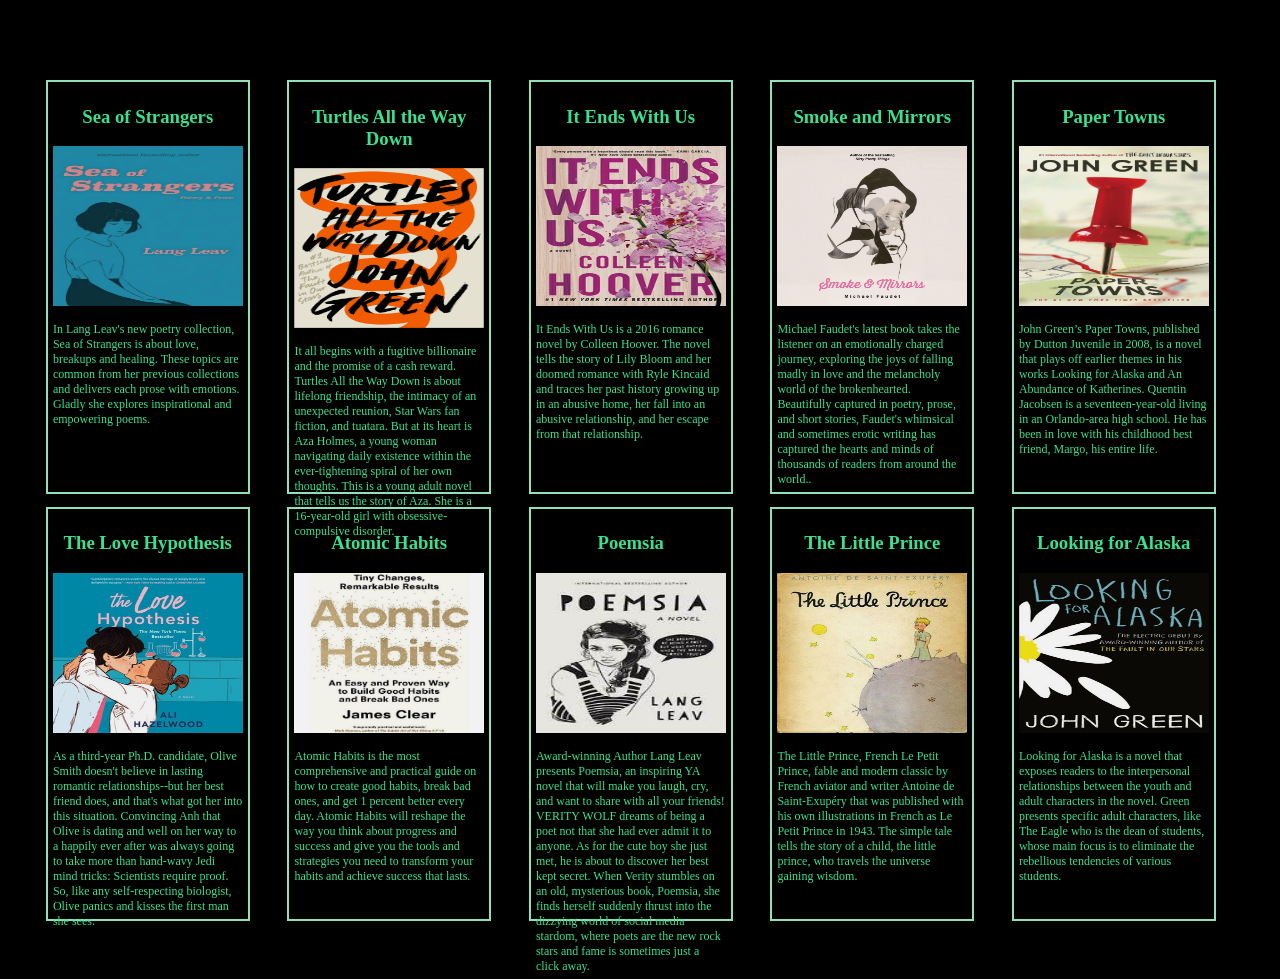
==== commit b74be4d0: "Update index.html" ====
--- a/LT3/index.html
+++ b/LT3/index.html
@@ -42,7 +42,7 @@
                     <div class="AtomicHabits">
                     <h3> <center> Atomic Habits </center> </h3>
                     <img src="atomic.jpg" alt="Atomic Habits">
-                    <p> Atomic Habits is the most comprehensive and practical guide on how to create good habits, break bad ones, and get 1 percent better every day. I do not believe you will find a more actionable book on the subject of habits and improvement. If you’re having trouble changing your habits, the problem isn’t you. The problem is your system. Atomic Habits will reshape the way you think about progress and success and give you the tools and strategies you need to transform your habits—whether you are a team looking to win a championship, an organization hoping to redefine an industry, or simply an individual who wishes to quit smoking, lose weight, reduce stress, and achieve success that lasts. </p>    
+                    <p> Atomic Habits is the most comprehensive and practical guide on how to create good habits, break bad ones, and get 1 percent better every day. Atomic Habits will reshape the way you think about progress and success and give you the tools and strategies you need to transform your habits and achieve success that lasts. </p>    
                 </div>
                 <div class="Poemsia">
                     <h3> <center> Poemsia </center> </h3>
